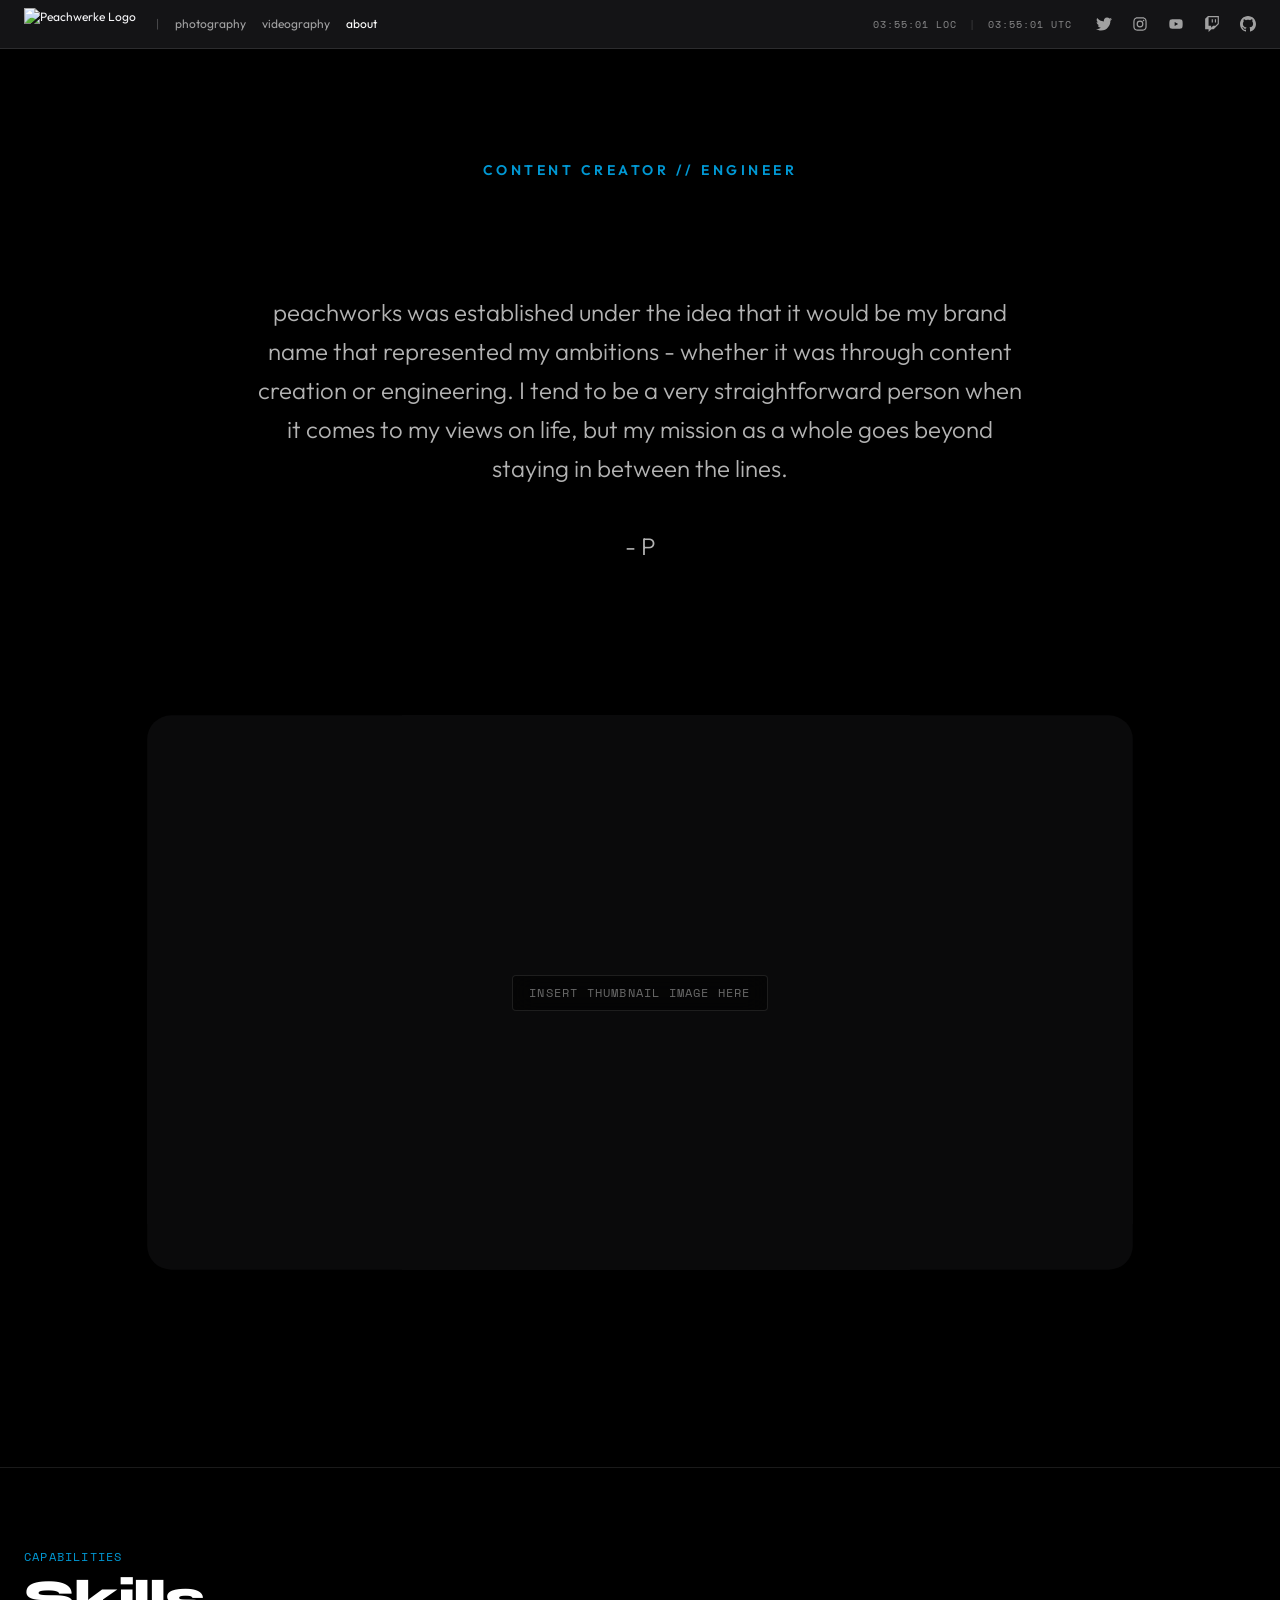
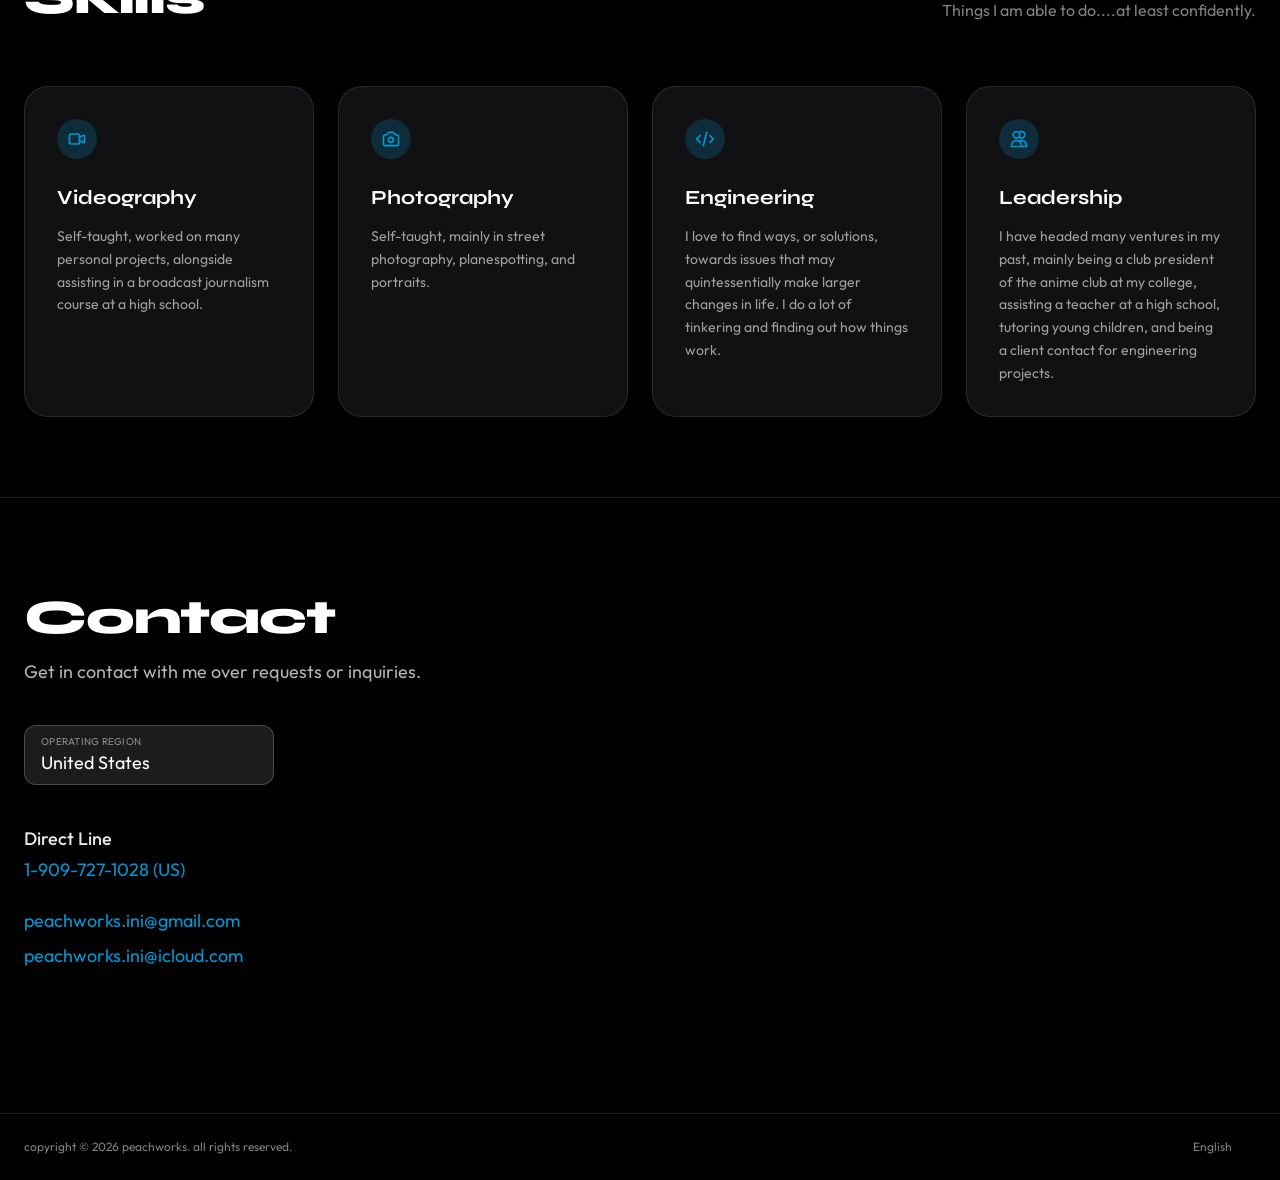
==== about.html @ 4ee4de86 "Restructured entire site into dedicated pages, literally 'fixed' overlays" ====
<!DOCTYPE html>
<!--
Copyright - peachworks ©
Email - peachworks.ini@gmail.com, peachworks.ini@icloud.com
Revision Date - 2026-10-18
Revision Code - 20261018_v0.0.01
-->
<html lang="en">
<head>
    <meta charset="UTF-8">
    <meta name="viewport" content="width=device-width, initial-scale=1.0">
    <title>about - peachworks</title>
    <link rel="icon" type="image/png" href="media/pictures/favicon.png">
    
    <script src="https://cdnjs.cloudflare.com/ajax/libs/gsap/3.12.5/gsap.min.js"></script>
    <script src="https://cdnjs.cloudflare.com/ajax/libs/gsap/3.12.5/ScrollTrigger.min.js"></script>

    <style>
        @import url('https://fonts.googleapis.com/css2?family=Outfit:wght@300;400;500&family=Space+Mono&family=Syne:wght@700;800&display=swap');

        *, *::before, *::after {
            box-sizing: border-box;
            margin: 0;
            padding: 0;
            -webkit-user-select: none;
            user-select: none;
        }

        html {
            scroll-behavior: smooth;
        }

        body {
            background: #000;
            color: #f5f5f7;
            font-family: 'Outfit', sans-serif;
            overflow-x: hidden;
            -webkit-font-smoothing: antialiased;
            line-height: 1.5;
        }

        ::selection {
            background: #fff;
            color: #000;
        }

        img, video, svg {
            display: block;
            max-width: 100%;
        }

        img, video {
            -webkit-user-drag: none;
            user-drag: none;
            pointer-events: none;
        }

        a, button, select {
            pointer-events: auto;
            color: inherit;
            text-decoration: none;
            font: inherit;
        }

        header {
            position: fixed;
            top: 0;
            left: 0;
            right: 0;
            z-index: 50;
            background: rgba(29, 29, 31, 0.72);
            backdrop-filter: saturate(180%) blur(20px);
            -webkit-backdrop-filter: saturate(180%) blur(20px);
            border-bottom: 1px solid rgba(255, 255, 255, 0.1);
        }

        .nav-bar {
            max-width: 80rem;
            margin: 0 auto;
            padding: 0 1.5rem;
            height: 3rem;
            display: flex;
            align-items: center;
            justify-content: space-between;
            font-size: 0.75rem;
        }

        .nav-left {
            display: flex;
            align-items: center;
            gap: 1rem;
        }

        .brand-link {
            display: flex;
            align-items: center;
            transition: opacity 0.2s;
        }

        .brand-link:hover {
            opacity: 0.8;
        }

        .brand-link img {
            height: 2rem;
            width: auto;
            object-fit: contain;
        }

        .divider {
            color: rgba(255, 255, 255, 0.3);
            font-weight: 300;
            margin-left: 0.25rem;
        }

        nav {
            display: flex;
            align-items: center;
            gap: 1rem;
            color: rgba(255, 255, 255, 0.6);
        }

        nav a {
            transition: color 0.2s;
        }

        nav a:hover,
        nav a.active {
            color: #fff;
        }

        .nav-right {
            display: flex;
            align-items: center;
            gap: 1.5rem;
        }

        .clock-display {
            display: none;
            align-items: center;
            gap: 0.75rem;
            font-size: 10px;
            font-family: 'Space Mono', monospace;
            color: rgba(255, 255, 255, 0.5);
            letter-spacing: 0.1em;
            text-transform: uppercase;
        }

        .clock-divider {
            color: rgba(255, 255, 255, 0.2);
        }

        .social-links {
            display: flex;
            align-items: center;
            gap: 1.25rem;
            color: rgba(255, 255, 255, 0.6);
        }

        .social-links a {
            transition: color 0.2s;
        }

        .social-links a:hover {
            color: #fff;
        }

        .social-links svg {
            width: 1rem;
            height: 1rem;
            fill: currentColor;
        }

        .about-hero {
            padding: 10rem 1.5rem 5rem;
            max-width: 80rem;
            margin: 0 auto;
            display: flex;
            flex-direction: column;
            align-items: center;
            justify-content: center;
            text-align: center;
        }

        .tagline {
            font-size: 0.75rem;
            text-transform: uppercase;
            letter-spacing: 0.25em;
            color: #0098d4;
            font-weight: 600;
            margin-bottom: 1.5rem;
        }

        .logo-wrapper {
            margin-bottom: 2rem;
            overflow: hidden;
            display: inline-block;
            position: relative;
            padding: 1rem 0;
        }

        #about-hero-logo {
            width: 75vw;
            height: auto;
            object-fit: contain;
            filter: drop-shadow(0 25px 25px rgba(0, 0, 0, 0.15));
            clip-path: inset(0 100% 0 0);
            -webkit-clip-path: inset(0 100% 0 0);
        }

        .about-text {
            font-size: 1.125rem;
            color: rgba(255, 255, 255, 0.7);
            max-width: 48rem;
            margin: 0 auto;
            font-weight: 300;
            line-height: 1.625;
        }

        .banner-wrap {
            padding: 0 1.5rem;
            max-width: 80rem;
            margin: 0 auto 8rem;
        }

        .img-reveal-container {
            width: 100%;
            aspect-ratio: 21 / 9;
            background: #111113;
            position: relative;
            overflow: hidden;
            border: 1px solid rgba(255, 255, 255, 0.1);
            display: flex;
            align-items: center;
            justify-content: center;
            clip-path: inset(10% 10% 10% 10% round 24px);
            -webkit-clip-path: inset(10% 10% 10% 10% round 24px);
            will-change: clip-path, transform;
        }

        #hero-bts-img {
            width: 100%;
            height: 100%;
            object-fit: cover;
            transform: scale(1.1);
            opacity: 0.7;
        }

        .banner-dim {
            position: absolute;
            inset: 0;
            background: rgba(0, 0, 0, 0.4);
        }

        .placeholder-tag {
            position: absolute;
            font-family: 'Space Mono', monospace;
            color: rgba(255, 255, 255, 0.4);
            font-size: 0.75rem;
            letter-spacing: 0.1em;
            text-transform: uppercase;
            text-align: center;
            border: 1px solid rgba(255, 255, 255, 0.1);
            padding: 0.5rem 1rem;
            border-radius: 0.25rem;
            background: rgba(0, 0, 0, 0.5);
            backdrop-filter: blur(12px);
            -webkit-backdrop-filter: blur(12px);
        }

        #skills {
            max-width: 80rem;
            margin: 0 auto;
            padding: 5rem 1.5rem;
            border-top: 1px solid rgba(255, 255, 255, 0.1);
        }

        .skills-header {
            display: flex;
            flex-direction: column;
            justify-content: space-between;
            align-items: flex-end;
            margin-bottom: 4rem;
        }

        .skills-header > div {
            width: 100%;
        }

        .section-label {
            font-size: 0.75rem;
            font-family: 'Space Mono', monospace;
            color: #0098d4;
            text-transform: uppercase;
            letter-spacing: 0.1em;
            margin-bottom: 0.5rem;
        }

        .section-title {
            font-size: 1.875rem;
            line-height: 2.25rem;
            font-weight: 800;
            letter-spacing: -0.025em;
            color: #fff;
            font-family: 'Syne', sans-serif;
        }

        .skills-sub {
            color: rgba(255, 255, 255, 0.5);
            max-width: 24rem;
            margin-top: 1rem;
            font-size: 0.875rem;
            width: 100%;
        }

        .skills-grid {
            display: grid;
            grid-template-columns: 1fr;
            gap: 1.5rem;
        }

        .skills-item {
            background: #111113;
            border: 1px solid rgba(255, 255, 255, 0.1);
            padding: 2rem;
            border-radius: 1.5rem;
        }

        .skill-icon {
            width: 2.5rem;
            height: 2.5rem;
            border-radius: 50%;
            background: rgba(0, 152, 212, 0.2);
            display: flex;
            align-items: center;
            justify-content: center;
            color: #0098d4;
            margin-bottom: 1.5rem;
        }

        .skill-icon svg {
            width: 1.25rem;
            height: 1.25rem;
        }

        .item-title {
            font-size: 1.25rem;
            font-weight: 700;
            color: #fff;
            font-family: 'Syne', sans-serif;
            margin-bottom: 0.75rem;
        }

        .item-desc {
            font-size: 0.875rem;
            color: rgba(255, 255, 255, 0.6);
            line-height: 1.625;
        }

        #contact {
            max-width: 80rem;
            margin: 0 auto;
            padding: 6rem 1.5rem;
            border-top: 1px solid rgba(255, 255, 255, 0.1);
        }

        .contact-box {
            max-width: 48rem;
        }

        .contact-title {
            font-size: 2.25rem;
            line-height: 2.5rem;
            font-weight: 800;
            letter-spacing: -0.025em;
            color: #fff;
            font-family: 'Syne', sans-serif;
            margin-bottom: 1rem;
        }

        .contact-sub {
            color: rgba(255, 255, 255, 0.7);
            font-size: 1.125rem;
            margin-bottom: 2.5rem;
        }

        .region-wrap {
            margin-bottom: 2.5rem;
            display: inline-block;
        }

        .region-box {
            border: 1px solid rgba(255, 255, 255, 0.2);
            border-radius: 0.75rem;
            padding: 0.5rem 1rem;
            background: #1c1c1e;
            min-width: 250px;
        }

        .region-label {
            display: block;
            font-size: 10px;
            color: rgba(255, 255, 255, 0.5);
            text-transform: uppercase;
            letter-spacing: 0.025em;
        }

        .region-name {
            display: block;
            color: #fff;
            font-size: 1.125rem;
        }

        .contact-details {
            display: flex;
            flex-direction: column;
            gap: 1.5rem;
            font-size: 1.125rem;
        }

        .contact-heading {
            color: rgba(255, 255, 255, 0.9);
            margin-bottom: 0.25rem;
            font-weight: 500;
        }

        .contact-link {
            color: #0098d4;
            transition: all 0.2s;
        }

        .contact-link:hover {
            text-decoration: underline;
        }

        .email-list {
            display: flex;
            flex-direction: column;
            gap: 0.5rem;
        }

        footer {
            border-top: 1px solid rgba(255, 255, 255, 0.1);
            margin-top: 3rem;
            background: #000;
        }

        .footer-bar {
            max-width: 80rem;
            margin: 0 auto;
            padding: 1.5rem;
            display: flex;
            flex-direction: column;
            justify-content: space-between;
            align-items: center;
            gap: 1rem;
            font-size: 0.75rem;
            color: rgba(255, 255, 255, 0.5);
        }

        .lang-select {
            position: relative;
        }

        .lang-select select {
            appearance: none;
            background: transparent;
            border: none;
            color: rgba(255, 255, 255, 0.5);
            cursor: pointer;
            padding-right: 1.25rem;
            outline: none;
            transition: color 0.2s;
        }

        .lang-select select:hover {
            color: #fff;
        }

        .lang-select option {
            background: #111113;
            color: #fff;
        }

        .select-arrow {
            pointer-events: none;
            position: absolute;
            top: 0;
            bottom: 0;
            right: 0;
            display: flex;
            align-items: center;
            padding: 0 0.25rem;
            color: rgba(255, 255, 255, 0.5);
        }

        .select-arrow svg {
            width: 0.75rem;
            height: 0.75rem;
            fill: currentColor;
        }

        @media (min-width: 640px) {
            .clock-display { display: flex; }
            .tagline { font-size: 0.875rem; }
            .about-text { font-size: 1.5rem; }
            .img-reveal-container { aspect-ratio: 16 / 9; }
            .section-title, .contact-title { font-size: 3rem; line-height: 1; }
            .skills-sub { font-size: 1rem; }
            .footer-bar { flex-direction: row; }
        }

        @media (min-width: 768px) {
            #about-hero-logo { width: 45vw; }
            .skills-header { flex-direction: row; }
            .skills-header > div { width: auto; }
            .skills-sub { margin-top: 0; width: auto; }
            .skills-grid { grid-template-columns: repeat(2, minmax(0, 1fr)); }
        }

        @media (min-width: 1024px) {
            .skills-grid { grid-template-columns: repeat(4, minmax(0, 1fr)); }
        }
    </style>
</head>
<body>

    <header>
        <div class="nav-bar">
            <div class="nav-left">
                <a href="index.html" id="brand-top-link" class="brand-link">
                    <img src="https://files.catbox.moe/yvvhtz.PNG" alt="Peachwerke Logo">
                </a>
                <span class="divider">|</span>
                <nav>
                    <a href="photography.html" data-i18n="nav_photo">photography</a>
                    <a href="videography.html" data-i18n="nav_video">videography</a>
                    <a href="#" class="active" data-i18n="nav_about">about</a>
                </nav>
            </div>
            
            <div class="nav-right">
                <div class="clock-display">
                    <span id="local-time">00:00:00 LOC</span>
                    <span class="clock-divider">|</span>
                    <span id="utc-time">00:00:00 UTC</span>
                </div>

                <div class="social-links">
                    <a href="https://x.com/peachworks_ini" target="_blank" rel="noopener" aria-label="Twitter">
                        <svg viewBox="0 0 24 24"><path d="M24 4.557c-.883.392-1.832.656-2.828.775 1.017-.609 1.798-1.574 2.165-2.724-.951.564-2.005.974-3.127 1.195-.897-.957-2.178-1.555-3.594-1.555-3.179 0-5.515 2.966-4.797 6.045-4.091-.205-7.719-2.165-10.148-5.144-1.29 2.213-.669 5.108 1.523 6.574-.806-.026-1.566-.247-2.229-.616-.054 2.281 1.581 4.415 3.949 4.89-.693.188-1.452.232-2.224.084.626 1.956 2.444 3.379 4.6 3.419-2.07 1.623-4.678 2.348-7.29 2.04 2.179 1.397 4.768 2.212 7.548 2.212 9.142 0 14.307-7.721 13.995-14.646.962-.695 1.797-1.562 2.457-2.549z"/></svg>
                    </a>
                    <a href="https://www.instagram.com/peachworks.ini/" target="_blank" rel="noopener" aria-label="Instagram">
                        <svg viewBox="0 0 24 24"><path fill-rule="evenodd" d="M12.315 2c2.43 0 2.784.013 3.808.06 1.064.049 1.791.218 2.427.465a4.902 4.902 0 011.772 1.153 4.902 4.902 0 011.153 1.772c.247.636.416 1.363.465 2.427.048 1.067.06 1.407.06 4.123v.08c0 2.643-.012 2.987-.06 4.043-.049 1.064-.218 1.791-.465 2.427a4.902 4.902 0 01-1.153 1.772 4.902 4.902 0 01-1.772 1.153c-.636.247-1.363.416-2.427.465-1.067.048-1.407.06-4.123.06h-.08c-2.643 0-2.987-.012-4.043-.06-1.064-.049-1.791-.218-2.427-.465a4.902 4.902 0 01-1.772-1.153 4.902 4.902 0 01-1.153-1.772c-.247-.636-.416-1.363-.465-2.427-.047-1.024-.06-1.379-.06-3.808v-.63c0-2.43.013-2.784.06-3.808.049-1.064.218-1.791.465-2.427a4.902 4.902 0 011.153-1.772A4.902 4.902 0 015.45 2.525c.636-.247 1.363-.416 2.427-.465C8.901 2.013 9.256 2 11.685 2h.63zm-.081 1.802h-.468c-2.456 0-2.784.011-3.807.058-.975.045-1.504.207-1.857.344-.467.182-.8.398-1.15.748-.35.35-.566.683-.748 1.15-.137.353-.3.882-.344 1.857-.047 1.023-.058 1.351-.058 3.807v.468c0 2.456.011 2.784.058 3.807.045.975.207 1.504.344 1.857.182.466.399.8.748 1.15.35.35.683.566 1.15.748.353.137.882.3 1.857.344 1.054.048 1.37.058 4.041.058h.08c2.597 0 2.917-.01 3.96-.058.976-.045 1.505-.207 1.858-.344.466-.182.8-.398 1.15-.748.35-.35.566-.683.748-1.15.137-.353.3-.882.344-1.857.048-1.055.058-1.37.058-4.041v-.08c0-2.597-.01-2.917-.058-3.96-.045-.976-.207-1.505-.344-1.858a3.097 3.097 0 00-.748-1.15 3.098 3.098 0 00-1.15-.748c-.353-.137-.882-.3-1.857-.344-1.023-.047-1.351-.058-3.807-.058zM12 6.865a5.135 5.135 0 110 10.27 5.135 5.135 0 010-10.27zm0 1.802a3.333 3.333 0 100 6.666 3.333 3.333 0 000-6.666zm5.338-3.205a1.2 1.2 0 110 2.4 1.2 1.2 0 010-2.4z" clip-rule="evenodd" /></svg>
                    </a>
                    <a href="https://www.youtube.com/@peachworks_en" target="_blank" rel="noopener" aria-label="YouTube">
                        <svg viewBox="0 0 24 24"><path fill-rule="evenodd" d="M19.812 5.418c.861.23 1.538.907 1.768 1.768C21.998 8.746 22 12 22 12s0 3.255-.418 4.814a2.504 2.504 0 0 1-1.768 1.768c-1.56.419-7.814.419-7.814.419s-6.255 0-7.814-.419a2.505 2.505 0 0 1-1.768-1.768C2 15.255 2 12 2 12s0-3.255.417-4.814a2.507 2.507 0 0 1 1.768-1.768C5.744 5 11.998 5 11.998 5s6.255 0 7.814.418ZM15.194 12 10 15V9l5.194 3Z" clip-rule="evenodd"/></svg>
                    </a>
                    <a href="https://www.twitch.tv/frostleaf_ini" target="_blank" rel="noopener" aria-label="Twitch">
                        <svg viewBox="0 0 24 24"><path d="M11.571 4.714h1.715v5.143H11.57zm4.715 0H18v5.143h-1.714zM6 0L1.714 4.286v15.428h5.143V24l4.286-4.286h3.428L22.286 12V0zm14.571 11.143l-3.428 3.428h-3.429l-3 3v-3H6.857V1.714h13.714Z"/></svg>
                    </a>
                    <a href="https://github.com/peachworks-ini" target="_blank" rel="noopener" aria-label="GitHub">
                        <svg viewBox="0 0 24 24"><path d="M12 0c-6.626 0-12 5.373-12 12 0 5.302 3.438 9.8 8.207 11.387.599.111.793-.261.793-.577v-2.234c-3.338.726-4.033-1.416-4.033-1.416-.546-1.387-1.333-1.756-1.333-1.756-1.089-.745.083-.729.083-.729 1.205.084 1.839 1.237 1.839 1.237 1.07 1.834 2.807 1.304 3.492.997.107-.775.418-1.305.762-1.604-2.665-.305-5.467-1.334-5.467-5.931 0-1.311.469-2.381 1.236-3.221-.124-.303-.535-1.524.117-3.176 0 0 1.008-.322 3.301 1.23.957-.266 1.983-.399 3.003-.404 1.02.005 2.047.138 3.006.404 2.291-1.552 3.297-1.23 3.297-1.23.653 1.653.242 2.874.118 3.176.77.84 1.235 1.911 1.235 3.221 0 4.609-2.807 5.624-5.479 5.921.43.372.823 1.102.823 2.222v3.293c0 .319.192.694.801.576 4.765-1.589 8.199-6.086 8.199-11.386 0-6.627-5.373-12-12-12z"/></svg>
                    </a>
                </div>
            </div>
        </div>
    </header>

    <section class="about-hero">
        <p class="tagline reveal" data-i18n="about_tagline">CONTENT CREATOR // ENGINEER</p>
        
        <div class="logo-wrapper">
            <img src="https://files.catbox.moe/9gwhpd.svg" alt="PEACHWERKE" id="about-hero-logo">
        </div>
        
        <p class="about-text reveal" data-i18n="about_bio">
            peachworks was established under the idea that it would be my brand name that represented my ambitions - whether it was through content creation or engineering. I tend to be a very straightforward person when it comes to my views on life, but my mission as a whole goes beyond staying in between the lines.
            <br><br>
            - P
        </p>
    </section>

    <section class="banner-wrap">
        <div class="img-reveal-container">
            <img src="THUMBNAIL_PLACEHOLDER.jpg" alt="Index Thumbnail Image" id="hero-bts-img">
            <div class="banner-dim"></div>
            <div class="placeholder-tag">Insert Thumbnail Image Here</div>
        </div>
    </section>

    <section id="skills">
        <div class="skills-header reveal">
            <div>
                <p class="section-label" data-i18n="skills_label">Capabilities</p>
                <h2 class="section-title" data-i18n="skills_title">Skills</h2>
            </div>
            <p class="skills-sub" data-i18n="skills_sub">Things I am able to do....at least confidently.</p>
        </div>

        <div class="skills-grid">
            <div class="skills-item reveal">
                <div class="skill-icon">
                    <svg fill="none" stroke="currentColor" viewBox="0 0 24 24"><path stroke-linecap="round" stroke-linejoin="round" stroke-width="2" d="M15 10l4.553-2.276A1 1 0 0121 8.618v6.764a1 1 0 01-1.447.894L15 14M5 18h8a2 2 0 002-2V8a2 2 0 00-2-2H5a2 2 0 00-2 2v8a2 2 0 002 2z"></path></svg>
                </div>
                <h3 class="item-title" data-i18n="skill_video_title">Videography</h3>
                <p class="item-desc" data-i18n="skill_video_desc">Self-taught, worked on many personal projects, alongside assisting in a broadcast journalism course at a high school.</p>
            </div>

            <div class="skills-item reveal">
                <div class="skill-icon">
                    <svg fill="none" stroke="currentColor" viewBox="0 0 24 24"><path stroke-linecap="round" stroke-linejoin="round" stroke-width="2" d="M3 9a2 2 0 012-2h.93a2 2 0 001.664-.89l.812-1.22A2 2 0 0110.07 4h3.86a2 2 0 011.664.89l.812 1.22A2 2 0 0018.07 7H19a2 2 0 012 2v9a2 2 0 01-2 2H5a2 2 0 01-2-2V9z"></path><path stroke-linecap="round" stroke-linejoin="round" stroke-width="2" d="M15 13a3 3 0 11-6 0 3 3 0 016 0z"></path></svg>
                </div>
                <h3 class="item-title" data-i18n="skill_photo_title">Photography</h3>
                <p class="item-desc" data-i18n="skill_photo_desc">Self-taught, mainly in street photography, planespotting, and portraits.</p>
            </div>

            <div class="skills-item reveal">
                <div class="skill-icon">
                    <svg fill="none" stroke="currentColor" viewBox="0 0 24 24"><path stroke-linecap="round" stroke-linejoin="round" stroke-width="2" d="M10 20l4-16m4 4l4 4-4 4M6 16l-4-4 4-4"></path></svg>
                </div>
                <h3 class="item-title" data-i18n="skill_eng_title">Engineering</h3>
                <p class="item-desc" data-i18n="skill_eng_desc">I love to find ways, or solutions, towards issues that may quintessentially make larger changes in life. I do a lot of tinkering and finding out how things work.</p>
            </div>

            <div class="skills-item reveal">
                <div class="skill-icon">
                    <svg fill="none" stroke="currentColor" viewBox="0 0 24 24"><path stroke-linecap="round" stroke-linejoin="round" stroke-width="2" d="M12 4.354a4 4 0 110 5.292M15 21H3v-1a6 6 0 0112 0v1zm0 0h6v-1a6 6 0 00-9-5.197M13 7a4 4 0 11-8 0 4 4 0 018 0z"></path></svg>
                </div>
                <h3 class="item-title" data-i18n="skill_lead_title">Leadership</h3>
                <p class="item-desc" data-i18n="skill_lead_desc">I have headed many ventures in my past, mainly being a club president of the anime club at my college, assisting a teacher at a high school, tutoring young children, and being a client contact for engineering projects.</p>
            </div>
        </div>
    </section>

    <section id="contact">
        <div class="contact-box reveal">
            <h2 class="contact-title" data-i18n="contact_title">Contact</h2>
            <p class="contact-sub" data-i18n="contact_sub">Get in contact with me over requests or inquiries.</p>

            <div class="region-wrap">
                <div class="region-box">
                    <span class="region-label" data-i18n="contact_region_label">Operating Region</span>
                    <span class="region-name" data-i18n="contact_region_name">United States</span>
                </div>
            </div>

            <div class="contact-details">
                <div>
                    <p class="contact-heading" data-i18n="contact_direct_line">Direct Line</p>
                    <a href="tel:1-909-727-1028" class="contact-link">1-909-727-1028 (US)</a>
                </div>

                <div>
                    <div class="email-list">
                        <a href="mailto:peachworks.ini@gmail.com" class="contact-link">peachworks.ini@gmail.com</a>
                        <a href="mailto:peachworks.ini@icloud.com" class="contact-link">peachworks.ini@icloud.com</a>
                    </div>
                </div>
            </div>
        </div>
    </section>

    <footer>
        <div class="footer-bar">
            <div data-i18n="footer_copy">copyright &copy; 2026 peachworks. all rights reserved.</div>
            
            <div class="lang-select">
                <select>
                    <option value="en">English</option>
                    <option value="de">Deutsch</option>
                    <option value="es">Español</option>
                </select>
            </div>
        </div>
    </footer>

    <script>
        function updateClocks() {
            const localEl = document.getElementById('local-time');
            const utcEl = document.getElementById('utc-time');
            if (!localEl || !utcEl) return;

            function tick() {
                const now = new Date();
                const lh = String(now.getHours()).padStart(2, '0');
                const lm = String(now.getMinutes()).padStart(2, '0');
                const ls = String(now.getSeconds()).padStart(2, '0');

                const uh = String(now.getUTCHours()).padStart(2, '0');
                const um = String(now.getUTCMinutes()).padStart(2, '0');
                const us = String(now.getUTCSeconds()).padStart(2, '0');

                localEl.textContent = `${lh}:${lm}:${ls} LOC`;
                utcEl.textContent = `${uh}:${um}:${us} UTC`;
            }

            tick();
            setInterval(tick, 1000);
        }

        function disableShortcuts() {
            window.oncontextmenu = () => false;
            window.ondragstart = () => false;

            window.addEventListener('keydown', (e) => {
                const key = (e.key || '').toLowerCase();
                const mod = e.ctrlKey || e.metaKey;

                if (e.key === 'F12' || (mod && ['s', 'c', 'u', 'p'].includes(key))) {
                    e.preventDefault();
                    return false;
                }
                if (mod && (e.shiftKey || e.altKey) && ['i', 'j', 'c'].includes(key)) {
                    e.preventDefault();
                    return false;
                }
            });
        }

        function initAnimations() {
            gsap.registerPlugin(ScrollTrigger);

            const logo = document.getElementById('about-hero-logo');
            if (logo) {
                if (!sessionStorage.getItem('aboutLogoAnimated')) {
                    gsap.to(logo, {
                        clipPath: 'inset(0 0% 0 0)',
                        webkitClipPath: 'inset(0 0% 0 0)',
                        duration: 1.6,
                        ease: 'power3.inOut',
                        delay: 0.2,
                        onComplete: () => sessionStorage.setItem('aboutLogoAnimated', 'true')
                    });
                } else {
                    gsap.set(logo, {
                        clipPath: 'inset(0 0% 0 0)',
                        webkitClipPath: 'inset(0 0% 0 0)'
                    });
                }
            }

            gsap.utils.toArray('.reveal').forEach((el) => {
                gsap.fromTo(el,
                    { y: 30, opacity: 0 },
                    {
                        y: 0,
                        opacity: 1,
                        duration: 1,
                        ease: 'power3.out',
                        scrollTrigger: {
                            trigger: el,
                            start: 'top 90%',
                            toggleActions: 'play none none reverse'
                        }
                    }
                );
            });

            gsap.to('.img-reveal-container', {
                clipPath: 'inset(0% 0% 0% 0% round 36px)',
                webkitClipPath: 'inset(0% 0% 0% 0% round 36px)',
                scrollTrigger: {
                    trigger: '.img-reveal-container',
                    start: 'top 85%',
                    end: 'center center',
                    scrub: 0.5
                }
            });

            gsap.to('#hero-bts-img', {
                scale: 1,
                scrollTrigger: {
                    trigger: '.img-reveal-container',
                    start: 'top bottom',
                    end: 'bottom top',
                    scrub: true
                }
            });
        }

        document.addEventListener('DOMContentLoaded', () => {
            updateClocks();
            disableShortcuts();
            initAnimations();
        });

        // --- TRANSLATION ENGINE (ABOUT PAGE) ---
        const dictionary = {
            en: {
                nav_photo: "photography",
                nav_video: "videography",
                nav_about: "about",
                about_tagline: "CONTENT CREATOR // ENGINEER",
                about_bio: "peachworks was established under the idea that it would be my brand name that represented my ambitions - whether it was through content creation or engineering. I tend to be a very straightforward person when it comes to my views on life, but my mission as a whole goes beyond staying in between the lines.<br><br>- P",
                skills_label: "Capabilities",
                skills_title: "Skills",
                skills_sub: "Things I am able to do....at least confidently.",
                skill_video_title: "Videography",
                skill_video_desc: "Self-taught, worked on many personal projects, alongside assisting in a broadcast journalism course at a high school.",
                skill_photo_title: "Photography",
                skill_photo_desc: "Self-taught, mainly in street photography, planespotting, and portraits.",
                skill_eng_title: "Engineering",
                skill_eng_desc: "I love to find ways, or solutions, towards issues that may quintessentially make larger changes in life. I do a lot of tinkering and finding out how things work.",
                skill_lead_title: "Leadership",
                skill_lead_desc: "I have headed many ventures in my past, mainly being a club president of the anime club at my college, assisting a teacher at a high school, tutoring young children, and being a client contact for engineering projects.",
                contact_title: "Contact",
                contact_sub: "Get in contact with me over requests or inquiries.",
                contact_region_label: "Operating Region",
                contact_region_name: "United States",
                contact_direct_line: "Direct Line",
                footer_copy: "copyright © 2026 peachworks. all rights reserved."
            },
            de: {
                nav_photo: "fotografie",
                nav_video: "videografie",
                nav_about: "über mich",
                about_tagline: "CONTENT CREATOR // INGENIEUR",
                about_bio: "peachworks wurde mit der Idee gegründet, dass es mein Markenname sein würde, der meine Ambitionen repräsentiert – sei es durch Content-Erstellung oder Ingenieurwesen. Ich bin tendenziell ein sehr geradliniger Mensch, wenn es um meine Ansichten über das Leben geht, aber meine Mission als Ganzes geht darüber hinaus, nur innerhalb der vorgegebenen Linien zu bleiben.<br><br>- P",
                skills_label: "Fähigkeiten",
                skills_title: "Kompetenzen",
                skills_sub: "Dinge, die ich tun kann....zumindest mit Zuversicht.",
                skill_video_title: "Videografie",
                skill_video_desc: "Autodidakt, habe an vielen persönlichen Projekten gearbeitet und bei einem Kurs für Rundfunkjournalismus an einer High School assistiert.",
                skill_photo_title: "Fotografie",
                skill_photo_desc: "Autodidakt, hauptsächlich in der Straßenfotografie, beim Planespotting und bei Porträts.",
                skill_eng_title: "Ingenieurwesen",
                skill_eng_desc: "Ich liebe es, Wege oder Lösungen für Probleme zu finden, die im Wesentlichen größere Veränderungen im Leben bewirken können. Ich bastele viel und finde gerne heraus, wie Dinge funktionieren.",
                skill_lead_title: "Führung",
                skill_lead_desc: "Ich habe in meiner Vergangenheit viele Unternehmungen geleitet, hauptsächlich als Clubpräsident des Anime-Clubs an meinem College, als Assistent eines Lehrers an einer High School, als Nachhilfelehrer für kleine Kinder und als Kundenkontakt für Ingenieurprojekte.",
                contact_title: "Kontakt",
                contact_sub: "Kontaktieren Sie mich für Anfragen oder Auskünfte.",
                contact_region_label: "Einsatzgebiet",
                contact_region_name: "Vereinigte Staaten",
                contact_direct_line: "Direktwahl",
                footer_copy: "copyright © 2026 peachworks. alle rechte vorbehalten."
            },
            es: {
                nav_photo: "fotografía",
                nav_video: "videografía",
                nav_about: "sobre mí",
                about_tagline: "CREADOR DE CONTENIDO // INGENIERO",
                about_bio: "peachworks se estableció bajo la idea de que sería mi nombre de marca que representaría mis ambiciones, ya sea a través de la creación de contenido o la ingeniería. Suelo ser una persona muy directa cuando se trata de mis puntos de vista sobre la vida, pero mi misión en general va más allá de mantenerme dentro de lo establecido.<br><br>- P",
                skills_label: "Capacidades",
                skills_title: "Habilidades",
                skills_sub: "Cosas que puedo hacer....al menos con confianza.",
                skill_video_title: "Videografía",
                skill_video_desc: "Autodidacta, he trabajado en muchos proyectos personales, además de asistir en un curso de periodismo televisivo en una escuela secundaria.",
                skill_photo_title: "Fotografía",
                skill_photo_desc: "Autodidacta, principalmente en fotografía callejera, observación de aviones y retratos.",
                skill_eng_title: "Ingeniería",
                skill_eng_desc: "Me encanta encontrar formas, o soluciones, a problemas que esencialmente pueden hacer grandes cambios en la vida. Hago muchos ajustes y descubro cómo funcionan las cosas.",
                skill_lead_title: "Liderazgo",
                skill_lead_desc: "He dirigido muchas empresas en mi pasado, principalmente siendo presidente del club de anime en mi universidad, asistiendo a un maestro en una escuela secundaria, dando clases particulares a niños pequeños y siendo un contacto de clientes para proyectos de ingeniería.",
                contact_title: "Contacto",
                contact_sub: "Póngase en contacto conmigo para solicitudes o consultas.",
                contact_region_label: "Región de Operación",
                contact_region_name: "Estados Unidos",
                contact_direct_line: "Línea Directa",
                footer_copy: "copyright © 2026 peachworks. todos los derechos reservados."
            }
        };

        const langSelect = document.querySelector('.lang-select select');

        function setLanguage(lang) {
            document.querySelectorAll('[data-i18n]').forEach(el => {
                const key = el.getAttribute('data-i18n');
                if (dictionary[lang] && dictionary[lang][key]) {
                    el.innerHTML = dictionary[lang][key];
                }
            });
            localStorage.setItem('peachLang', lang);
            if(langSelect) langSelect.value = lang;
        }

        if(langSelect) {
            langSelect.addEventListener('change', (e) => {
                setLanguage(e.target.value);
            });
        }

        const savedLang = localStorage.getItem('peachLang') || 'en';
        setLanguage(savedLang);
    </script>
</body>
</html>
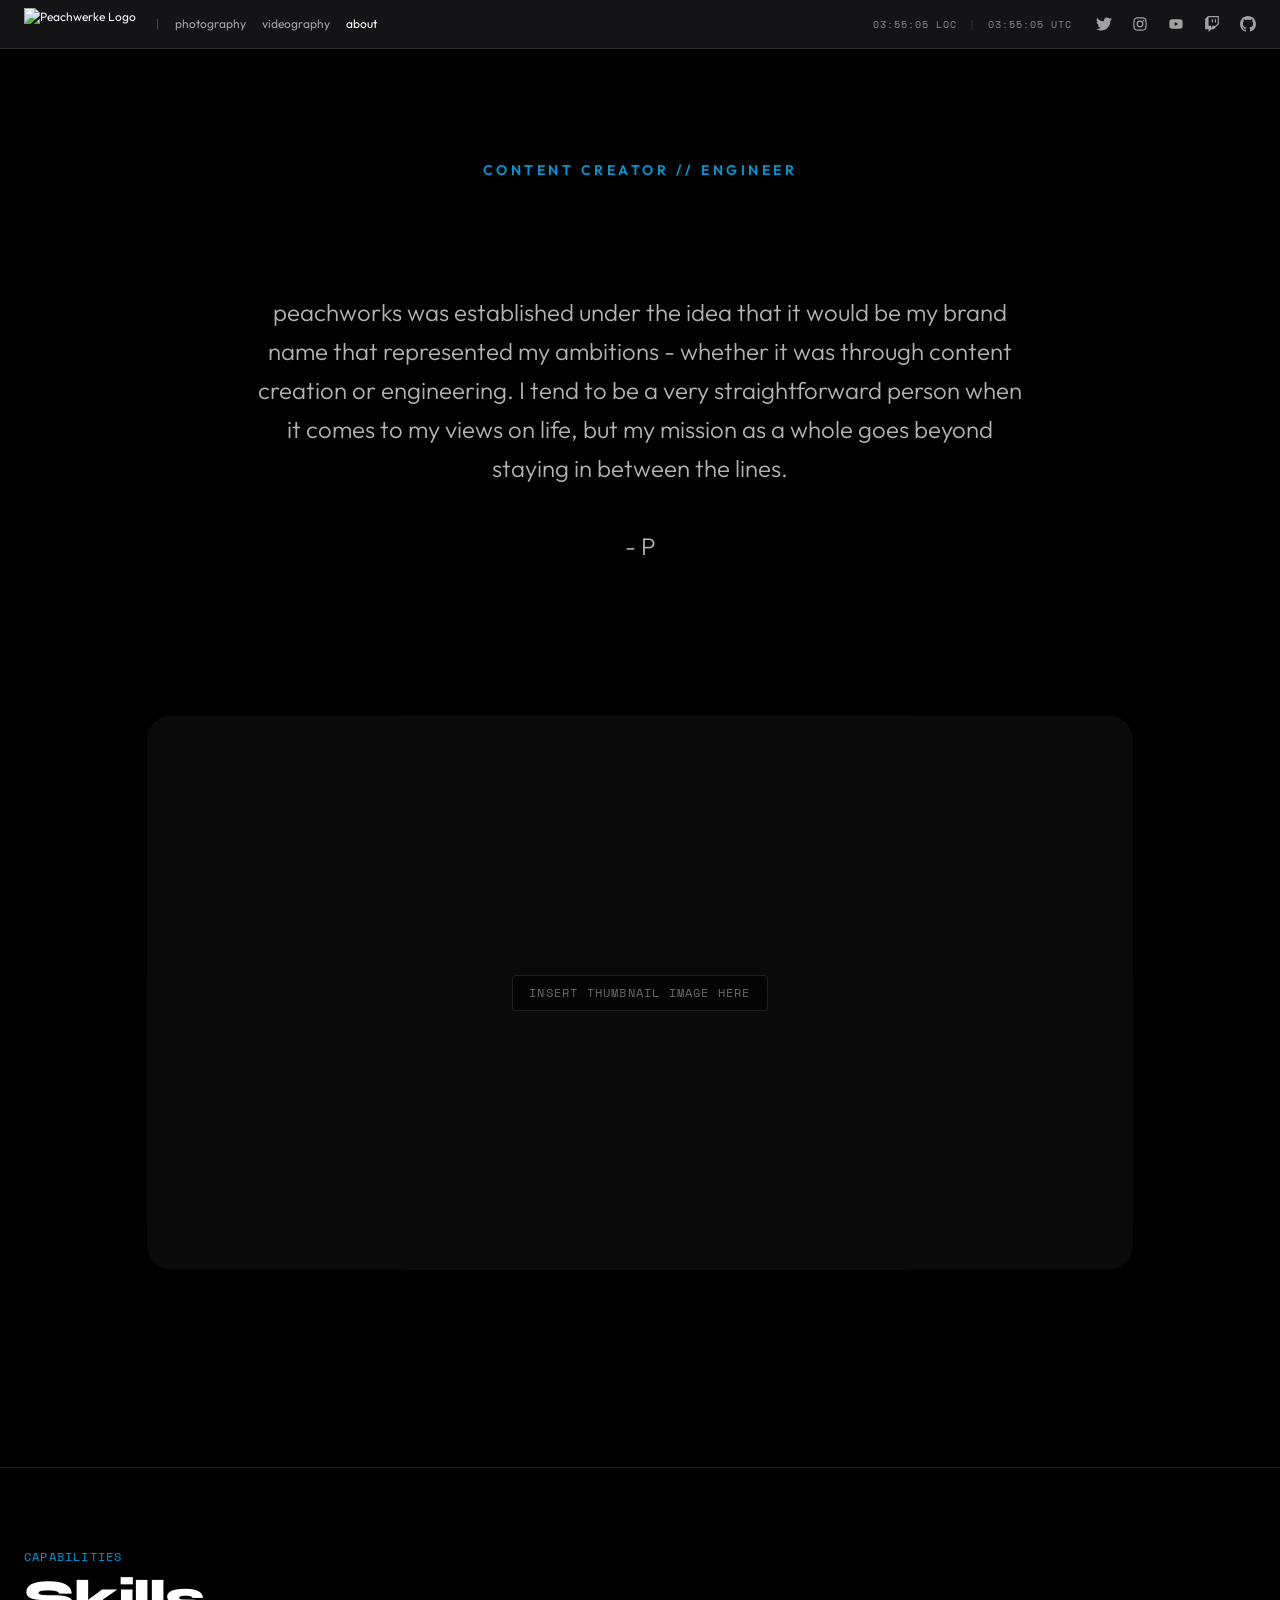
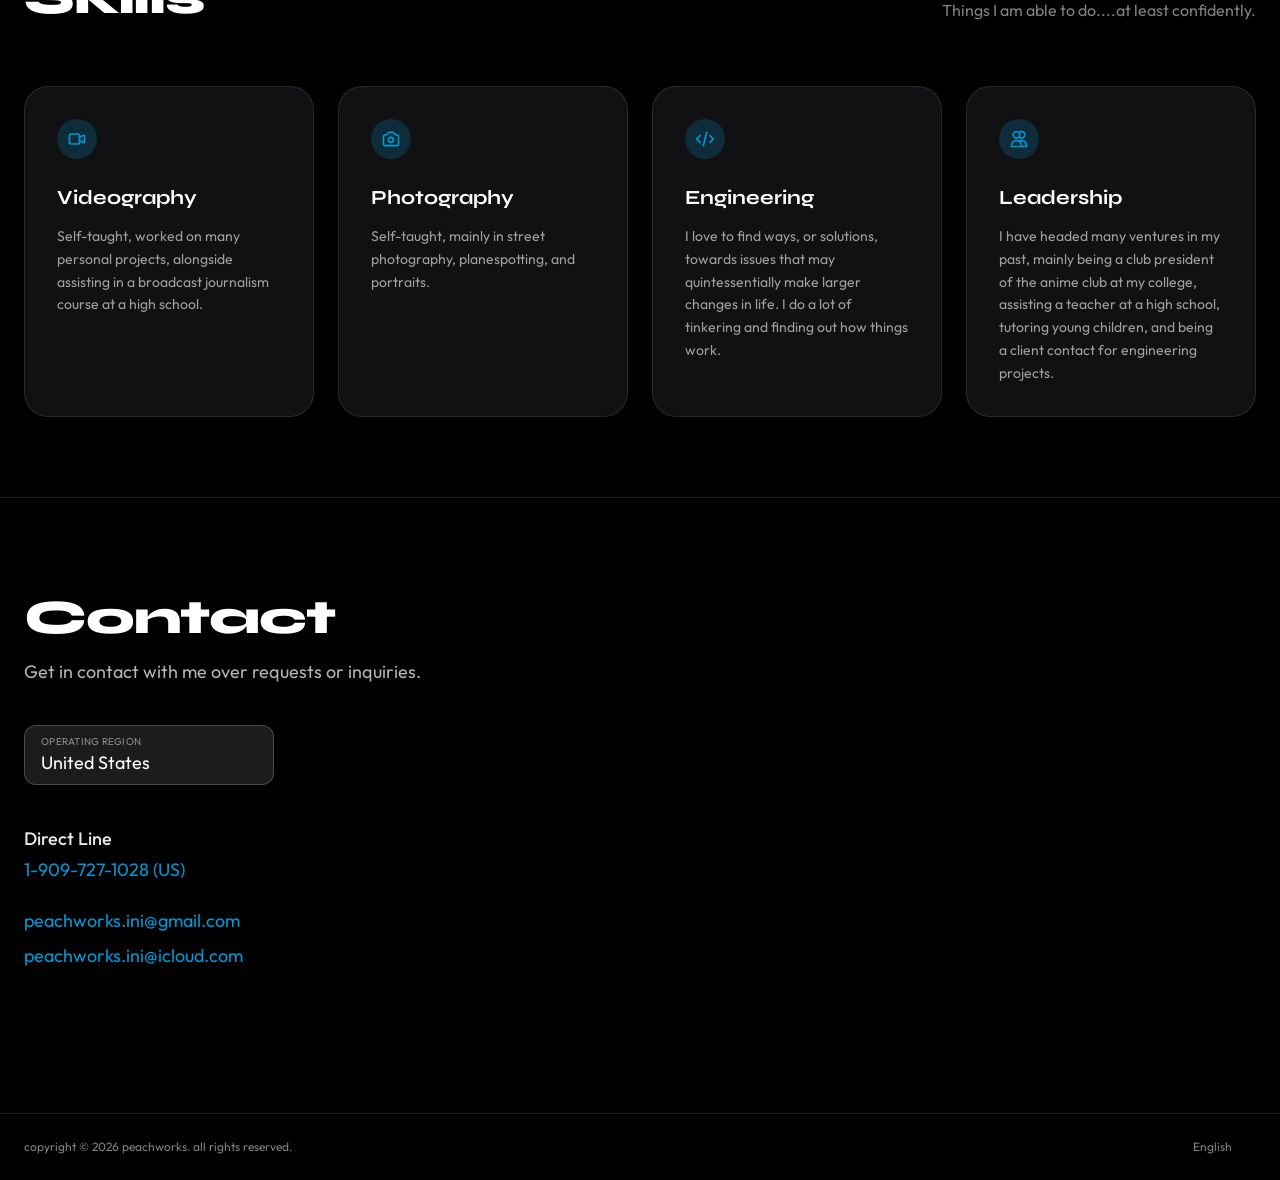
==== commit 9ae304aa: "Changed tab names" ====
--- a/about.html
+++ b/about.html
@@ -9,7 +9,7 @@
 <head>
     <meta charset="UTF-8">
     <meta name="viewport" content="width=device-width, initial-scale=1.0">
-    <title>about - peachworks</title>
+    <title>about | peachworks</title>
     <link rel="icon" type="image/png" href="media/pictures/favicon.png">
     
     <script src="https://cdnjs.cloudflare.com/ajax/libs/gsap/3.12.5/gsap.min.js"></script>
